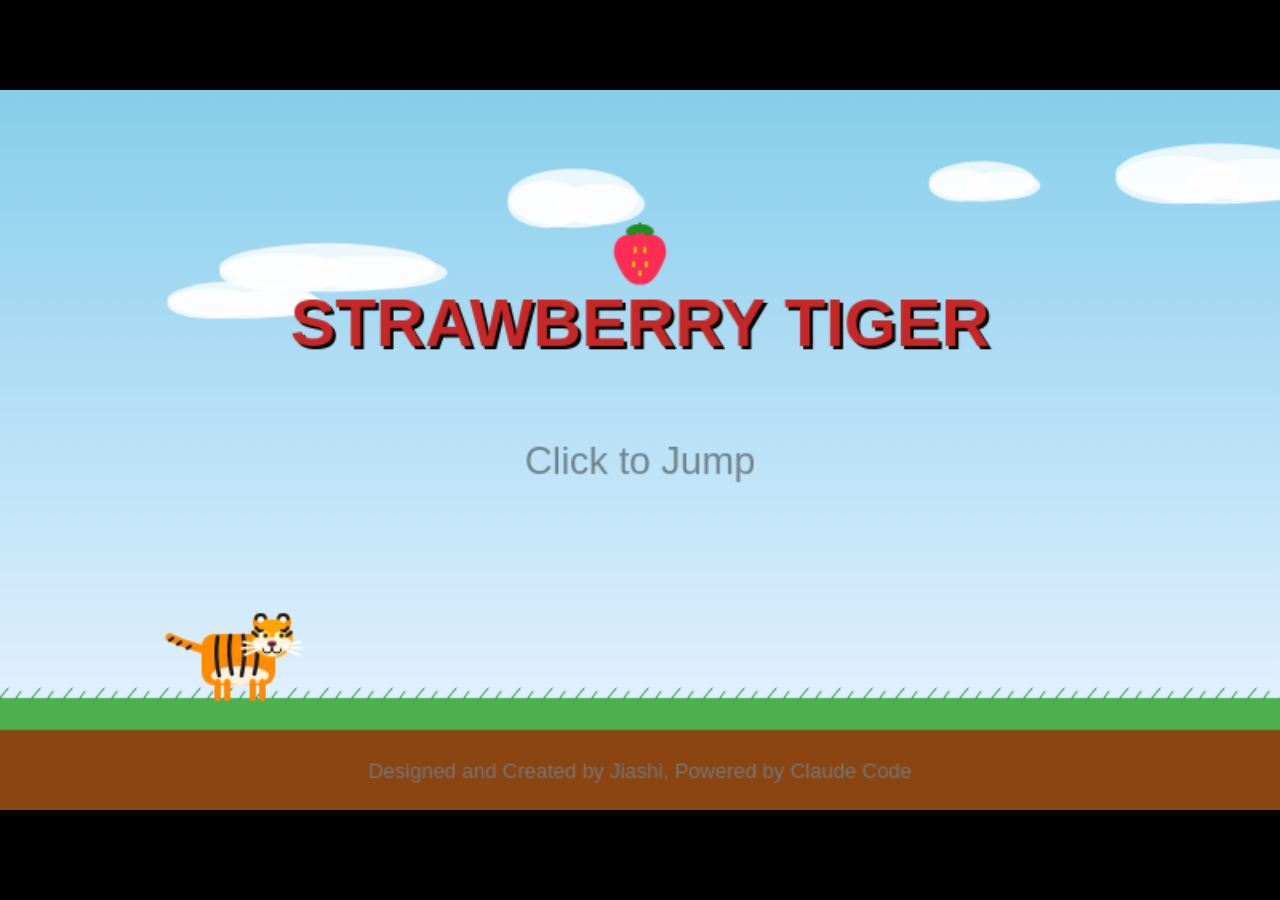
==== index.html @ 753d163f "Initial release of Strawberry Tiger web game Landscape-oriented endless runner where a tiger jumps t" ====
<!DOCTYPE html>
<html lang="en">
<head>
    <meta charset="UTF-8">
    <meta name="viewport" content="width=device-width, initial-scale=1.0, maximum-scale=1.0, user-scalable=no">
    <meta name="apple-mobile-web-app-capable" content="yes">
    <meta name="mobile-web-app-capable" content="yes">
    <title>Strawberry Tiger</title>
    <link rel="stylesheet" href="style.css">
</head>
<body>
    <div id="orientation-overlay">
        <div class="rotate-icon">📱</div>
        <p>Please rotate your device<br>to landscape mode</p>
    </div>
    <div id="game-container">
        <canvas id="gameCanvas" width="800" height="450"></canvas>
    </div>
    <script src="game.js"></script>
</body>
</html>
---- style.css ----
* {
    margin: 0;
    padding: 0;
    box-sizing: border-box;
}

html, body {
    width: 100%;
    height: 100%;
    overflow: hidden;
    background: #000;
    touch-action: none;
    -webkit-touch-callout: none;
    user-select: none;
    -webkit-user-select: none;
}

#game-container {
    width: 100%;
    height: 100%;
    display: flex;
    justify-content: center;
    align-items: center;
}

canvas {
    display: block;
    width: 100%;
    height: 100%;
    object-fit: contain;
}

#orientation-overlay {
    display: none;
    position: fixed;
    top: 0;
    left: 0;
    width: 100%;
    height: 100%;
    background: #1a1a2e;
    color: #ffffff;
    z-index: 9999;
    justify-content: center;
    align-items: center;
    flex-direction: column;
    font-family: 'Segoe UI', Arial, sans-serif;
    font-size: 20px;
    text-align: center;
}

#orientation-overlay .rotate-icon {
    font-size: 48px;
    margin-bottom: 20px;
    animation: rotate-hint 2s ease-in-out infinite;
}

@keyframes rotate-hint {
    0%, 100% { transform: rotate(0deg); }
    50% { transform: rotate(90deg); }
}

@media screen and (orientation: portrait) {
    #orientation-overlay {
        display: flex;
    }
    #game-container {
        display: none;
    }
}
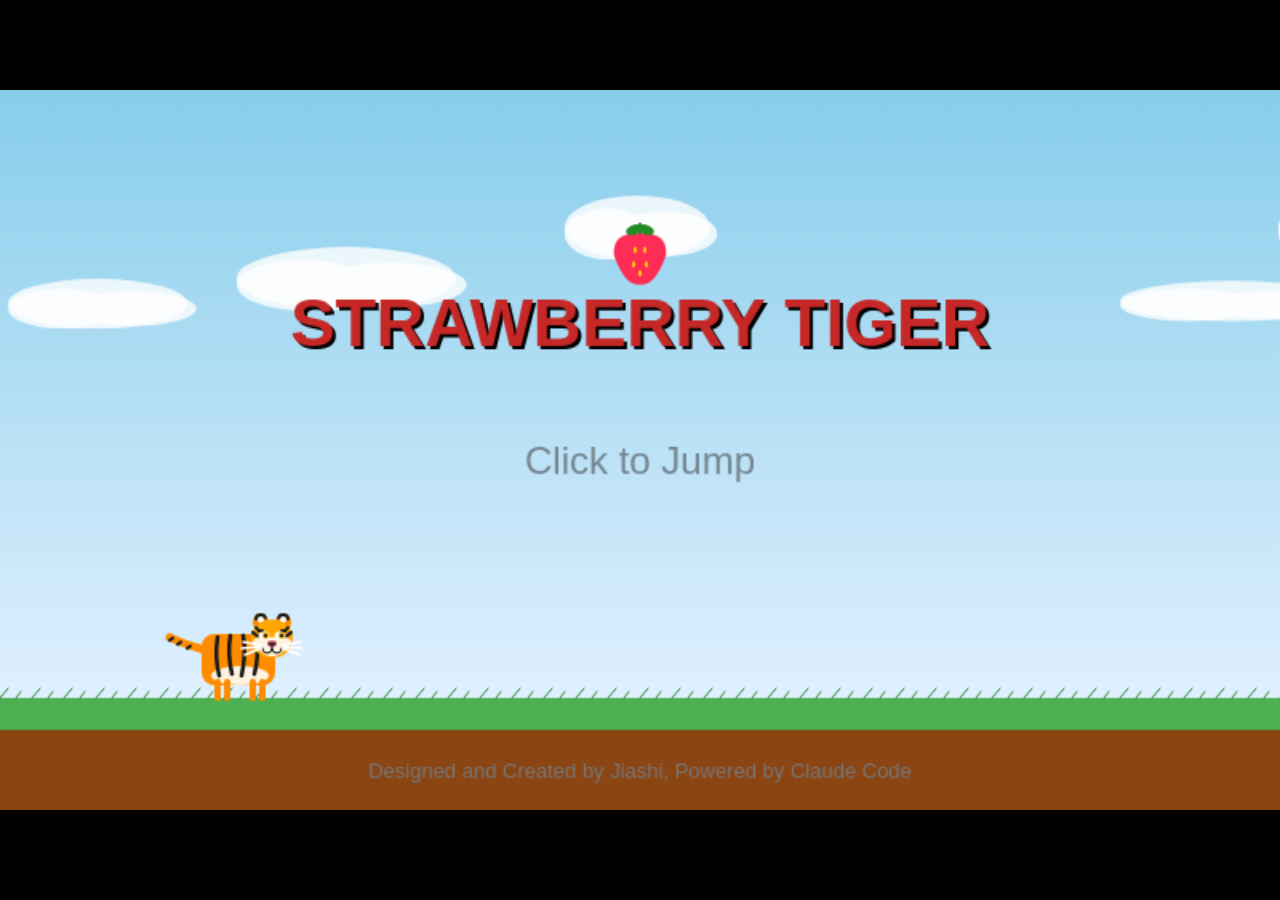
==== commit 56f7af39: "Remove forced landscape orientation to support portrait mode on mobile The game canvas now scales do" ====
--- a/index.html
+++ b/index.html
@@ -9,10 +9,6 @@
     <link rel="stylesheet" href="style.css">
 </head>
 <body>
-    <div id="orientation-overlay">
-        <div class="rotate-icon">📱</div>
-        <p>Please rotate your device<br>to landscape mode</p>
-    </div>
     <div id="game-container">
         <canvas id="gameCanvas" width="800" height="450"></canvas>
     </div>
--- a/style.css
+++ b/style.css
@@ -29,41 +29,3 @@
     height: 100%;
     object-fit: contain;
 }
-
-#orientation-overlay {
-    display: none;
-    position: fixed;
-    top: 0;
-    left: 0;
-    width: 100%;
-    height: 100%;
-    background: #1a1a2e;
-    color: #ffffff;
-    z-index: 9999;
-    justify-content: center;
-    align-items: center;
-    flex-direction: column;
-    font-family: 'Segoe UI', Arial, sans-serif;
-    font-size: 20px;
-    text-align: center;
-}
-
-#orientation-overlay .rotate-icon {
-    font-size: 48px;
-    margin-bottom: 20px;
-    animation: rotate-hint 2s ease-in-out infinite;
-}
-
-@keyframes rotate-hint {
-    0%, 100% { transform: rotate(0deg); }
-    50% { transform: rotate(90deg); }
-}
-
-@media screen and (orientation: portrait) {
-    #orientation-overlay {
-        display: flex;
-    }
-    #game-container {
-        display: none;
-    }
-}
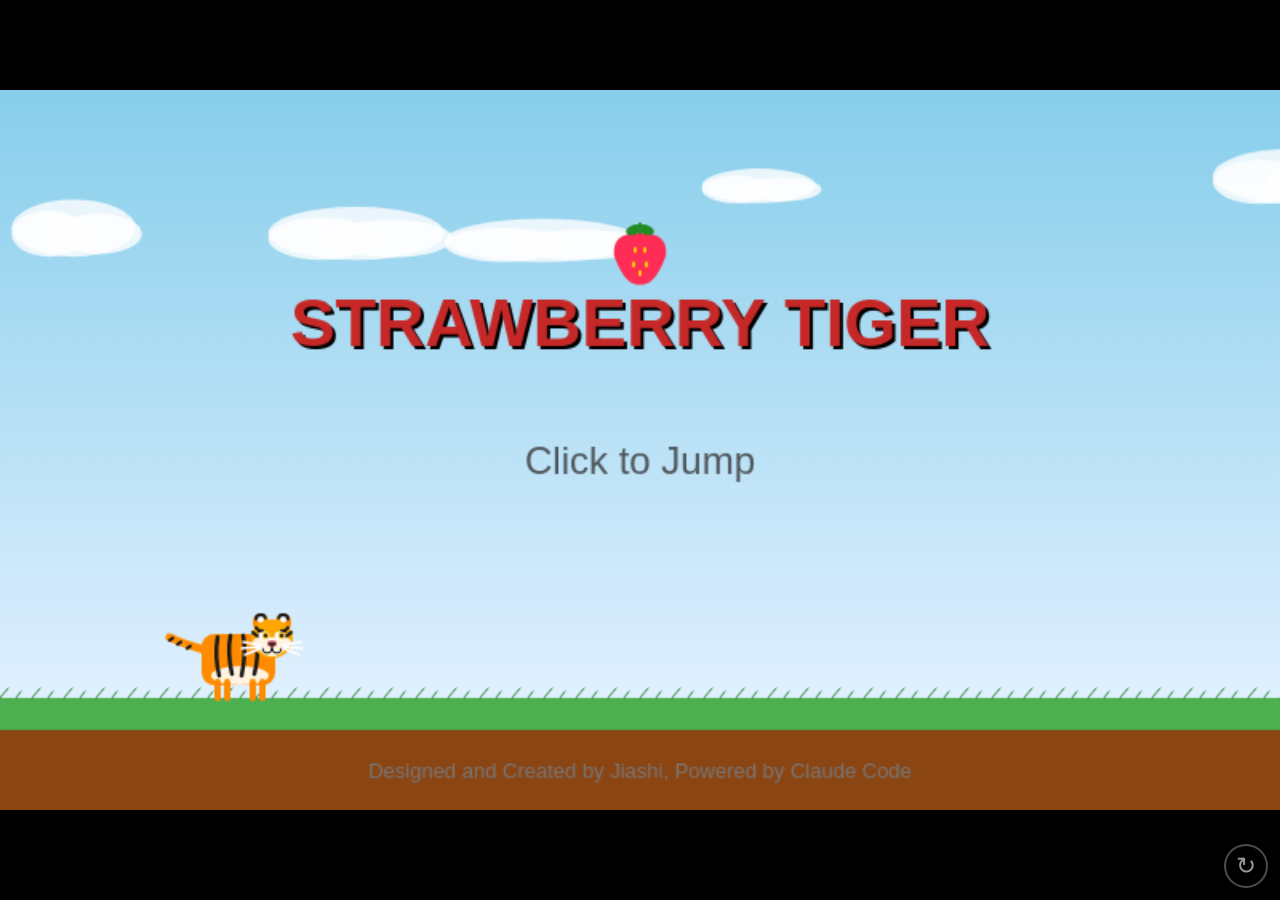
==== commit fb632bd3: "Add manual rotate button for mobile devices Adds a rotate button (↻) in the bottom-right corner that" ====
--- a/index.html
+++ b/index.html
@@ -12,6 +12,7 @@
     <div id="game-container">
         <canvas id="gameCanvas" width="800" height="450"></canvas>
     </div>
+    <button id="rotate-btn" aria-label="Rotate screen">&#x21BB;</button>
     <script src="game.js"></script>
 </body>
 </html>
--- a/style.css
+++ b/style.css
@@ -25,7 +25,29 @@
 
 canvas {
     display: block;
-    width: 100%;
-    height: 100%;
-    object-fit: contain;
 }
+
+#rotate-btn {
+    position: fixed;
+    bottom: 12px;
+    right: 12px;
+    z-index: 1000;
+    width: 44px;
+    height: 44px;
+    border-radius: 50%;
+    border: 2px solid rgba(255, 255, 255, 0.5);
+    background: rgba(0, 0, 0, 0.4);
+    color: #fff;
+    font-size: 24px;
+    line-height: 40px;
+    text-align: center;
+    cursor: pointer;
+    touch-action: manipulation;
+    -webkit-tap-highlight-color: transparent;
+    opacity: 0.6;
+    transition: opacity 0.2s;
+}
+
+#rotate-btn:active {
+    opacity: 1;
+}
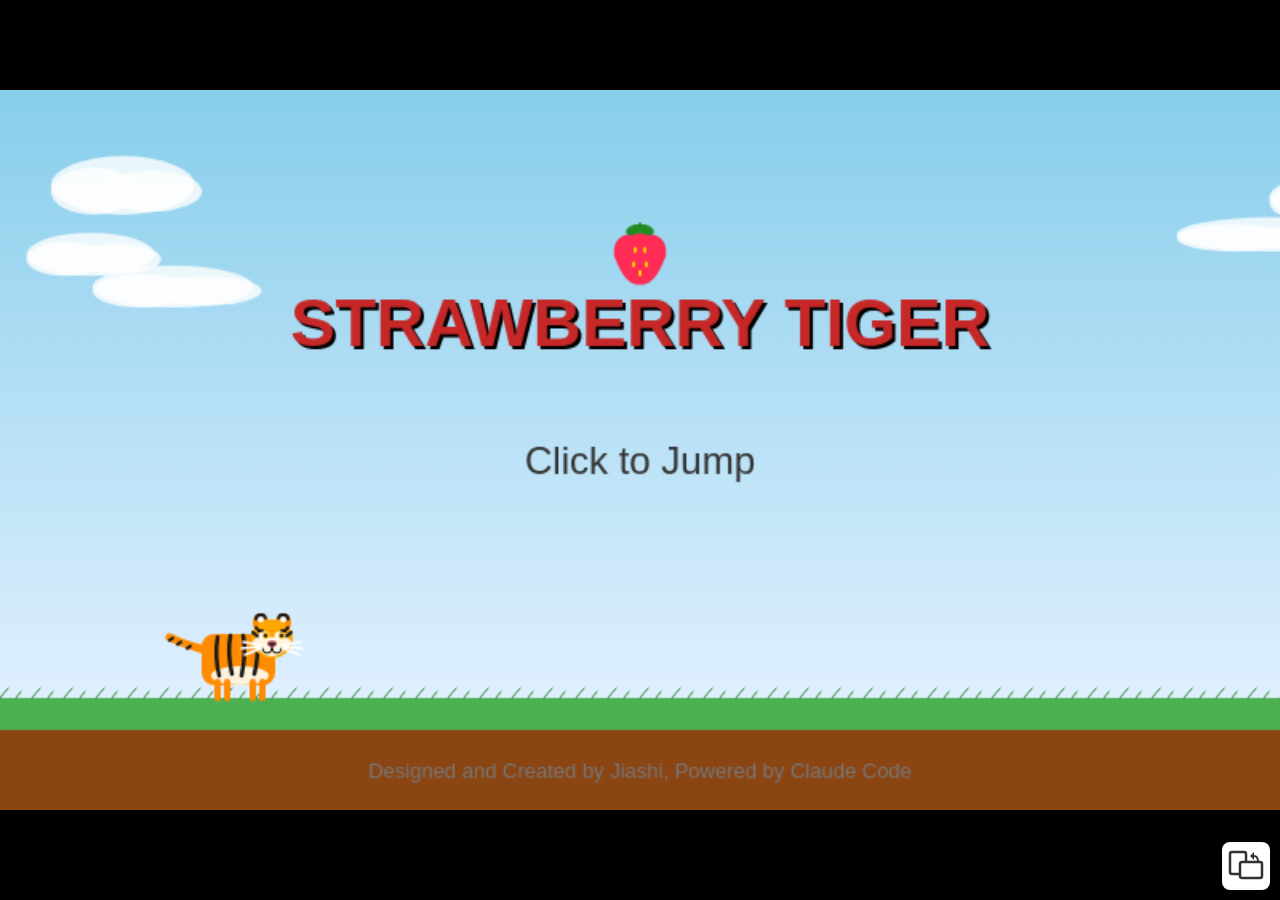
==== commit 28c478e1: "Redesign rotate button: opaque white with overlapping rectangles icon - White opaque background with" ====
--- a/index.html
+++ b/index.html
@@ -12,7 +12,17 @@
     <div id="game-container">
         <canvas id="gameCanvas" width="800" height="450"></canvas>
     </div>
-    <button id="rotate-btn" aria-label="Rotate screen">&#x21BB;</button>
+    <button id="rotate-btn" aria-label="Rotate screen">
+        <svg viewBox="0 0 36 36" fill="none" xmlns="http://www.w3.org/2000/svg">
+            <!-- Vertical rectangle (portrait) -->
+            <rect x="2" y="4" width="16" height="22" rx="2" stroke="#333" stroke-width="2.5" fill="none"/>
+            <!-- Horizontal rectangle (landscape), overlapping at corner -->
+            <rect x="12" y="14" width="22" height="16" rx="2" stroke="#333" stroke-width="2.5" fill="#fff"/>
+            <!-- Arrow indicating rotation -->
+            <path d="M22 8 L26 4 L26 12 Z" fill="#333"/>
+            <path d="M26 8 Q30 8 30 14" stroke="#333" stroke-width="2" fill="none"/>
+        </svg>
+    </button>
     <script src="game.js"></script>
 </body>
 </html>
--- a/style.css
+++ b/style.css
@@ -29,25 +29,27 @@
 
 #rotate-btn {
     position: fixed;
-    bottom: 12px;
-    right: 12px;
+    bottom: 10px;
+    right: 10px;
     z-index: 1000;
-    width: 44px;
-    height: 44px;
-    border-radius: 50%;
-    border: 2px solid rgba(255, 255, 255, 0.5);
-    background: rgba(0, 0, 0, 0.4);
-    color: #fff;
-    font-size: 24px;
-    line-height: 40px;
-    text-align: center;
+    width: 48px;
+    height: 48px;
+    border-radius: 8px;
+    border: none;
+    background: #ffffff;
     cursor: pointer;
     touch-action: manipulation;
     -webkit-tap-highlight-color: transparent;
-    opacity: 0.6;
-    transition: opacity 0.2s;
+    padding: 6px;
+    box-shadow: 0 2px 8px rgba(0, 0, 0, 0.5);
 }
 
 #rotate-btn:active {
-    opacity: 1;
+    background: #e0e0e0;
 }
+
+#rotate-btn svg {
+    width: 100%;
+    height: 100%;
+    display: block;
+}
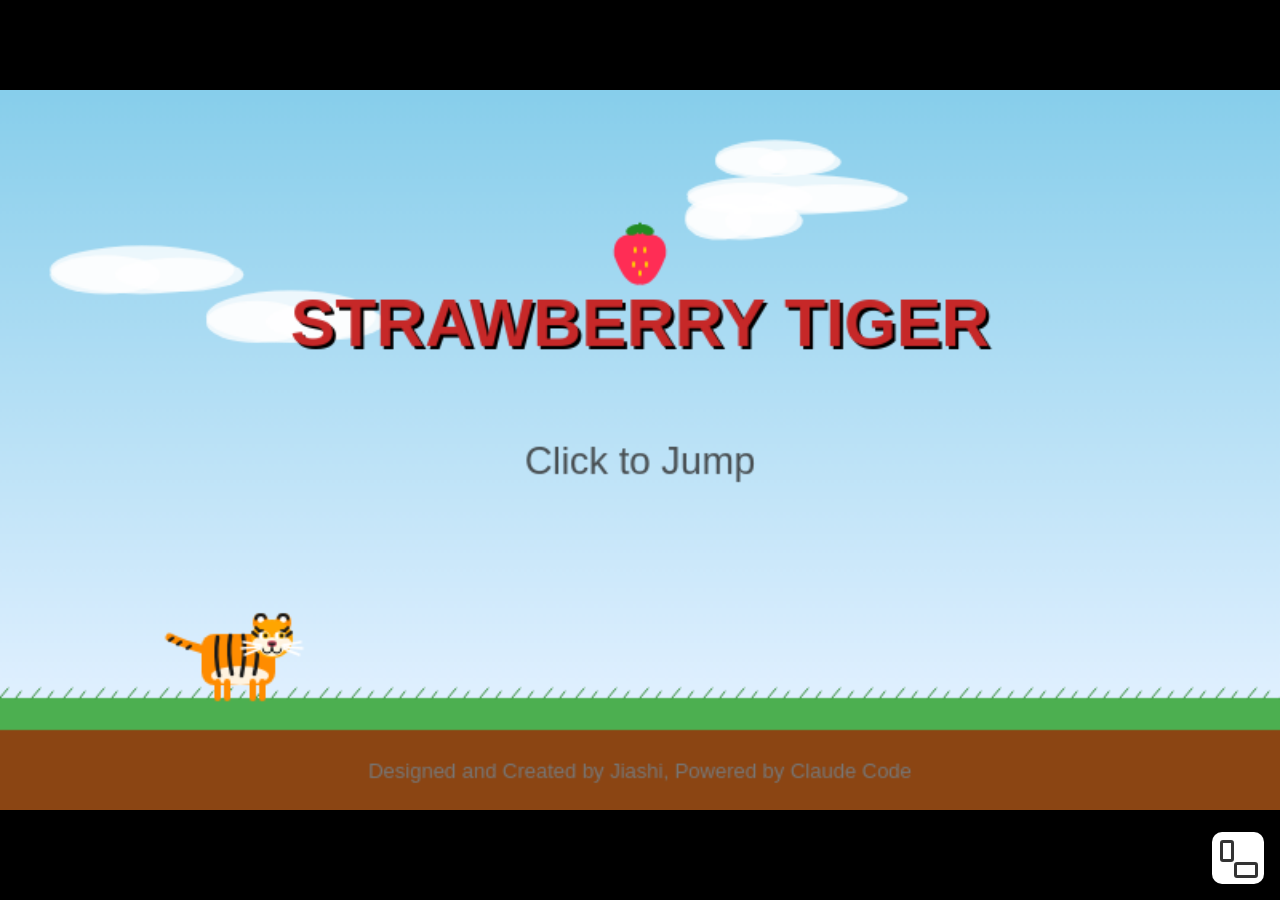
==== commit 66460add: "Fix rotate button not visible/working on iPhone Chrome - Replaced SVG icon with pure CSS rectangles " ====
--- a/index.html
+++ b/index.html
@@ -13,15 +13,8 @@
         <canvas id="gameCanvas" width="800" height="450"></canvas>
     </div>
     <button id="rotate-btn" aria-label="Rotate screen">
-        <svg viewBox="0 0 36 36" fill="none" xmlns="http://www.w3.org/2000/svg">
-            <!-- Vertical rectangle (portrait) -->
-            <rect x="2" y="4" width="16" height="22" rx="2" stroke="#333" stroke-width="2.5" fill="none"/>
-            <!-- Horizontal rectangle (landscape), overlapping at corner -->
-            <rect x="12" y="14" width="22" height="16" rx="2" stroke="#333" stroke-width="2.5" fill="#fff"/>
-            <!-- Arrow indicating rotation -->
-            <path d="M22 8 L26 4 L26 12 Z" fill="#333"/>
-            <path d="M26 8 Q30 8 30 14" stroke="#333" stroke-width="2" fill="none"/>
-        </svg>
+        <span class="rot-portrait"></span>
+        <span class="rot-landscape"></span>
     </button>
     <script src="game.js"></script>
 </body>
--- a/style.css
+++ b/style.css
@@ -9,8 +9,6 @@
     height: 100%;
     overflow: hidden;
     background: #000;
-    touch-action: none;
-    -webkit-touch-callout: none;
     user-select: none;
     -webkit-user-select: none;
 }
@@ -21,35 +19,59 @@
     display: flex;
     justify-content: center;
     align-items: center;
+    touch-action: none;
+    -webkit-touch-callout: none;
 }
 
 canvas {
     display: block;
+    touch-action: none;
 }
 
 #rotate-btn {
     position: fixed;
-    bottom: 10px;
-    right: 10px;
-    z-index: 1000;
-    width: 48px;
-    height: 48px;
-    border-radius: 8px;
+    bottom: 16px;
+    right: 16px;
+    z-index: 99999;
+    width: 52px;
+    height: 52px;
+    border-radius: 10px;
     border: none;
     background: #ffffff;
     cursor: pointer;
-    touch-action: manipulation;
+    touch-action: auto !important;
+    -webkit-touch-callout: default !important;
+    -webkit-user-select: none;
+    user-select: none;
     -webkit-tap-highlight-color: transparent;
-    padding: 6px;
-    box-shadow: 0 2px 8px rgba(0, 0, 0, 0.5);
+    padding: 0;
+    box-shadow: 0 2px 10px rgba(0, 0, 0, 0.6);
+    display: flex;
+    justify-content: center;
+    align-items: center;
 }
 
 #rotate-btn:active {
-    background: #e0e0e0;
+    background: #d0d0d0;
 }
 
-#rotate-btn svg {
-    width: 100%;
-    height: 100%;
-    display: block;
+#rotate-btn .rot-portrait {
+    position: absolute;
+    width: 14px;
+    height: 22px;
+    border: 3px solid #333;
+    border-radius: 3px;
+    left: 8px;
+    top: 8px;
 }
+
+#rotate-btn .rot-landscape {
+    position: absolute;
+    width: 24px;
+    height: 16px;
+    border: 3px solid #333;
+    border-radius: 3px;
+    right: 6px;
+    bottom: 6px;
+    background: #fff;
+}
